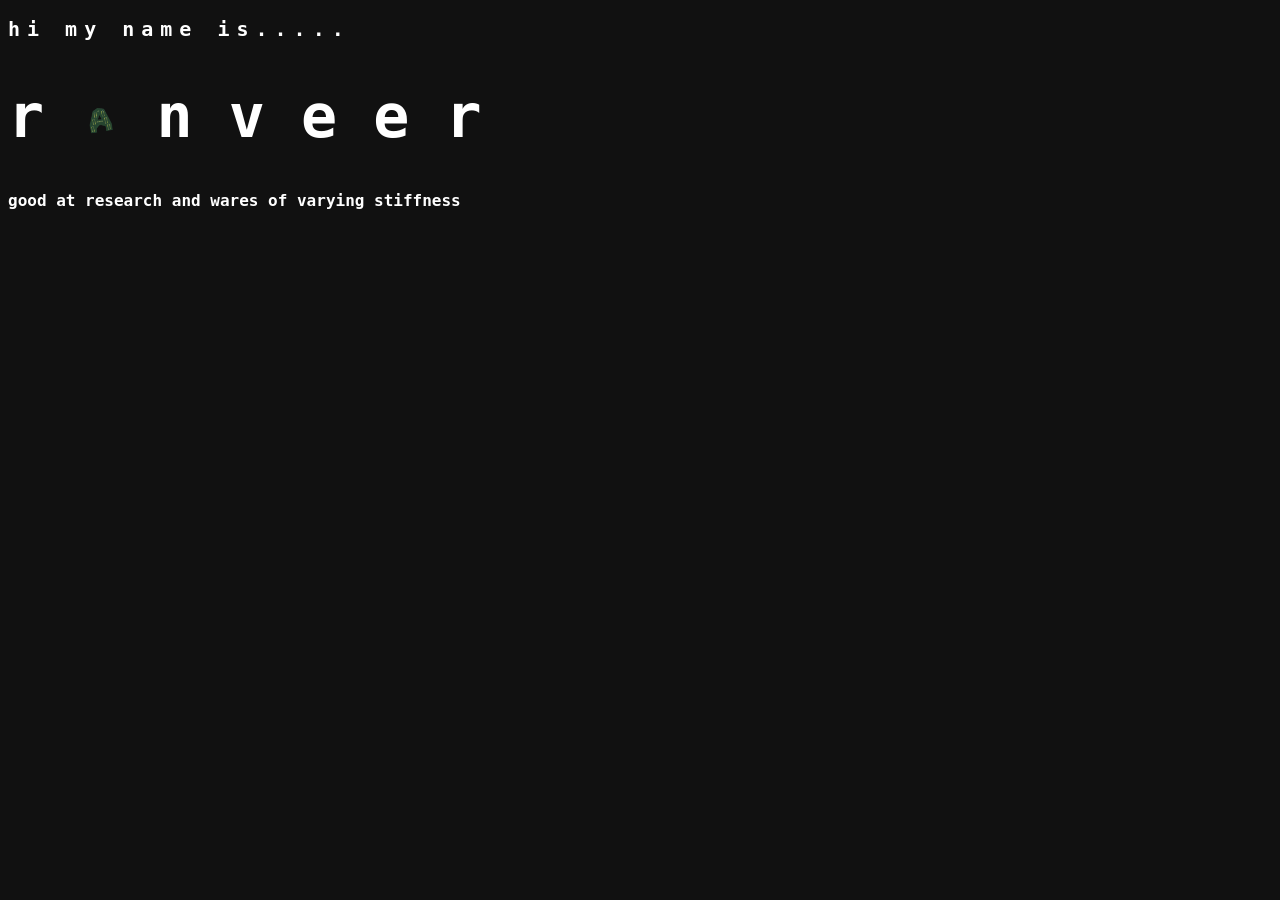
==== index.html @ 3e47b8fd "letter a, took way longer than it shouldve :(" ====
<!DOCTYPE html>
<html lang='en'>
    <head>
        <title>ranveer.codes</title>
        <link rel="stylesheet" href="style.css">
    </head>
    <body>
        <h2>hi my name is.....</h2>
        <h1>
            <span>r</span>
            <img src ="a-actuallyfree.png" class="a" alt="pcb">
            <span>n</span>
            <span>v</span>
            <span>e</span>
            <span>e</span>
            <span>r</span>
        </h1>
        <p>good at research and wares of varying stiffness</p>
    </body>
</html>
---- style.css ----
body {
    background-color: #111;
    color: white;
    font-family: "JetBrainsMono Nerd Font", monospace;
}
h2 {
    font-size: 20px;
    letter-spacing: 7px;
}
h1 {
    font-size:60px;
}
p {
    font-weight: 700;
}

.a {
    height: 1em;
    width: auto;
    vertical-align: middle;
}
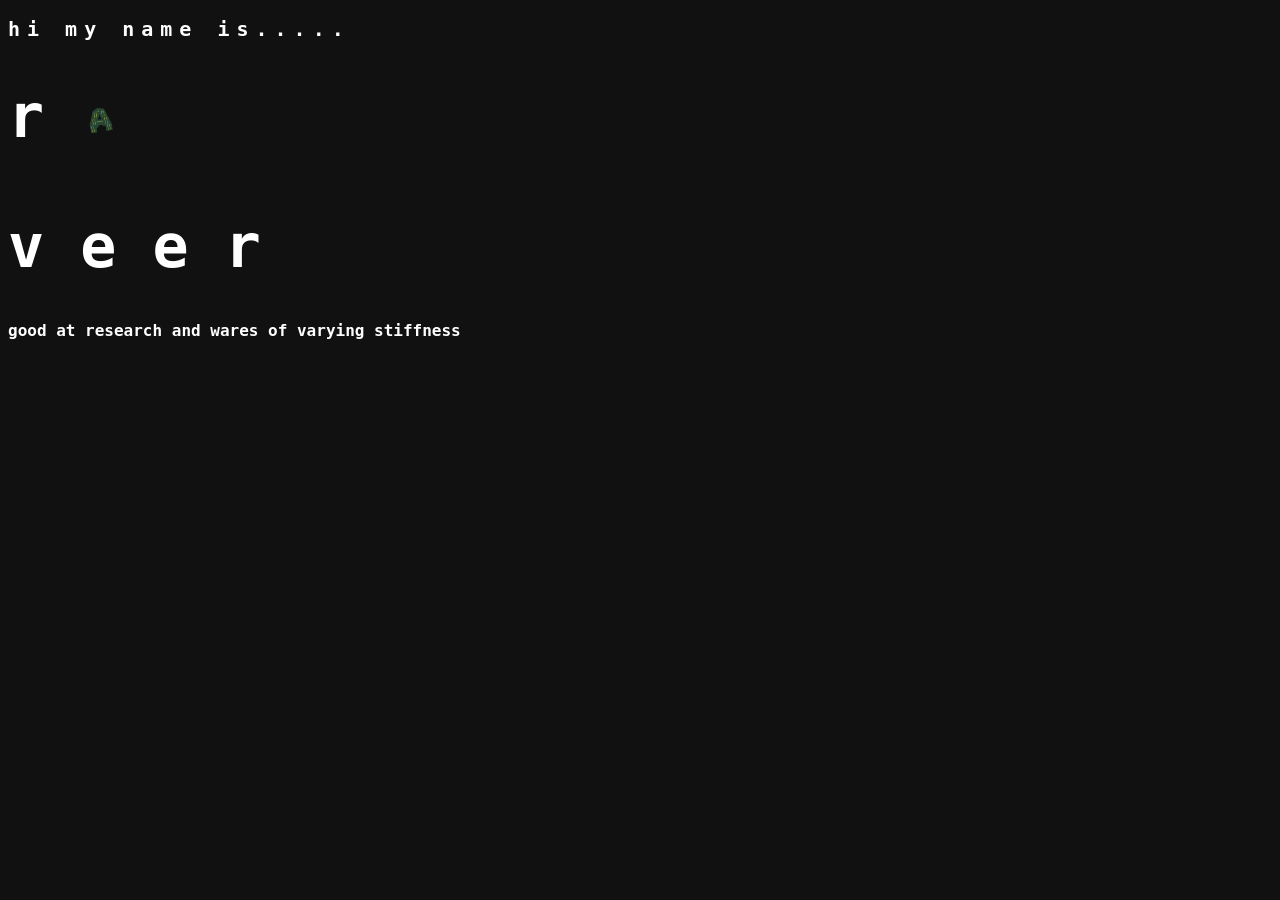
==== commit ebd16881: "e! prob should do my homework now" ====
--- a/index.html
+++ b/index.html
@@ -9,7 +9,7 @@
         <h1>
             <span>r</span>
             <img src ="a-actuallyfree.png" class="a" alt="pcb">
-            <span>n</span>
+            <pre id="letter-n"></pre>
             <span>v</span>
             <span>e</span>
             <span>e</span>
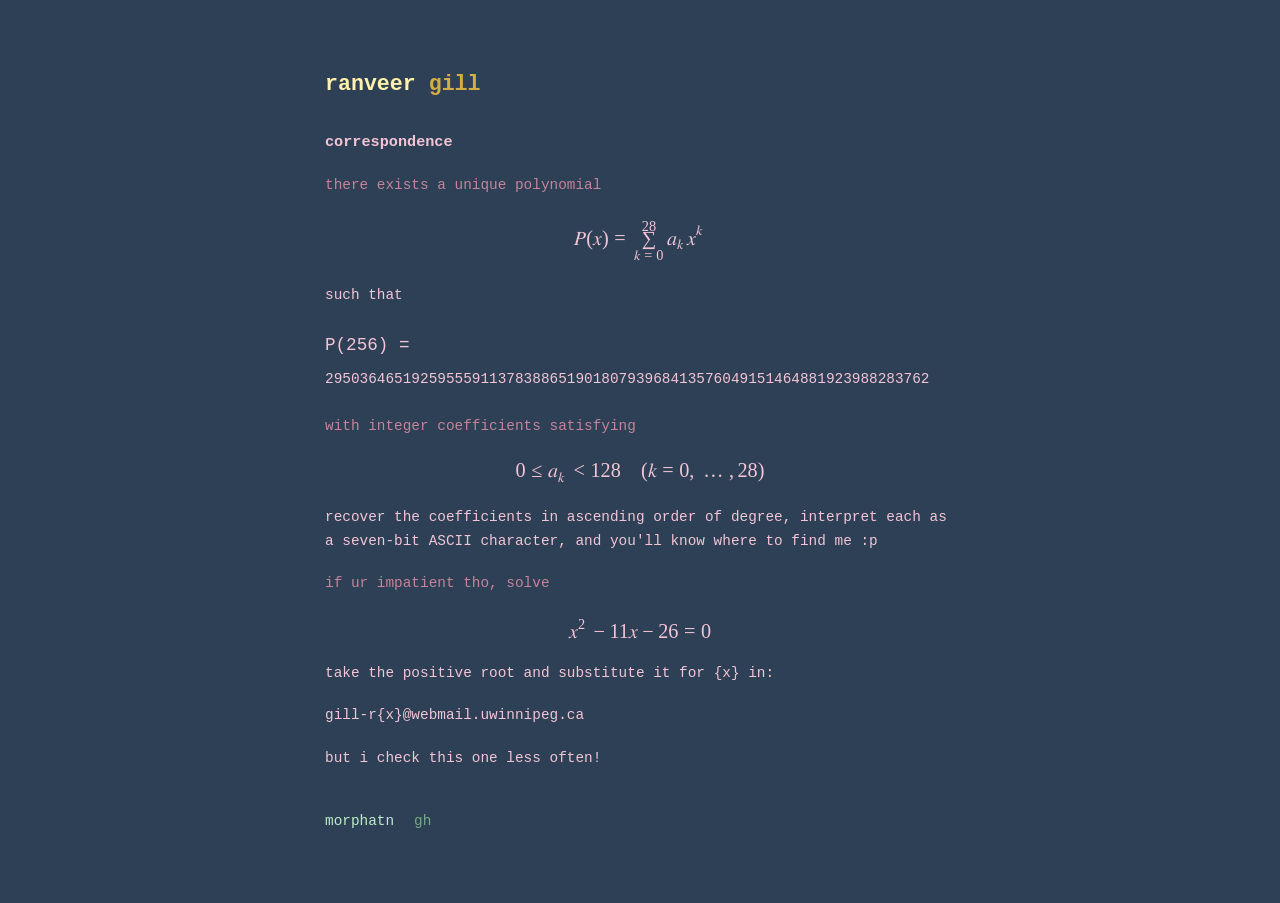
==== commit 3e6e6953: "temp pages and writeup" ====
--- a/index.html
+++ b/index.html
@@ -1,20 +1,52 @@
 <!DOCTYPE html>
-<html lang='en'>
-    <head>
-        <title>ranveer.codes</title>
-        <link rel="stylesheet" href="style.css">
-    </head>
-    <body>
-        <h2>hi my name is.....</h2>
-        <h1>
-            <span>r</span>
-            <img src ="a-actuallyfree.png" class="a" alt="pcb">
-            <pre id="letter-n"></pre>
-            <span>v</span>
-            <span>e</span>
-            <span>e</span>
-            <span>r</span>
-        </h1>
-        <p>good at research and wares of varying stiffness</p>
-    </body>
+<html lang="en">
+<head>
+    <meta charset="UTF-8">
+    <meta name="viewport" content="width=device-width, initial-scale=1">
+    <meta name="description" content="ranveer gill — projects and correspondence">
+    <title>ranveer gill</title>
+    <link rel="stylesheet" href="style.css">
+</head>
+<body>
+    <main>
+        <h1><span class="name-light">ranveer</span> <span class="name-dark">gill</span></h1>
+        <section aria-labelledby="correspondence">
+            <h2 id="correspondence">correspondence</h2>
+            <p>there exists a unique polynomial</p>
+            <div class="equation">
+                <math display="block" aria-label="P of x equals the sum from k equals zero to twenty-eight of a sub k times x to the k">
+                    <mi>P</mi><mo>(</mo><mi>x</mi><mo>)</mo><mo>=</mo>
+                    <munderover><mo>∑</mo><mrow><mi>k</mi><mo>=</mo><mn>0</mn></mrow><mn>28</mn></munderover>
+                    <msub><mi>a</mi><mi>k</mi></msub><msup><mi>x</mi><mi>k</mi></msup>
+                </math>
+            </div>
+            <p>such that</p>
+            <div class="equation evaluation" aria-label="P of 256 equals the following integer">
+                <span>P(256) =</span>
+                <code>2950364651925955591137838865190180793968413576049151464881923988283762</code>
+            </div>
+            <p>with integer coefficients satisfying</p>
+            <div class="equation">
+                <math display="block" aria-label="zero is less than or equal to a sub k, which is less than 128, for k from zero to twenty-eight">
+                    <mn>0</mn><mo>≤</mo><msub><mi>a</mi><mi>k</mi></msub><mo>&lt;</mo><mn>128</mn>
+                    <mspace width="1em"/><mo>(</mo><mi>k</mi><mo>=</mo><mn>0</mn><mo>,</mo><mo>…</mo><mo>,</mo><mn>28</mn><mo>)</mo>
+                </math>
+            </div>
+            <p>recover the coefficients in ascending order of degree, interpret each as a seven-bit ASCII character, and you'll know where to find me :p</p>
+            <p>if ur impatient tho, solve</p>
+            <div class="equation">
+                <math display="block" aria-label="x squared minus eleven x minus twenty-six equals zero">
+                    <msup><mi>x</mi><mn>2</mn></msup><mo>−</mo><mn>11</mn><mi>x</mi><mo>−</mo><mn>26</mn><mo>=</mo><mn>0</mn>
+                </math>
+            </div>
+            <p>take the positive root and substitute it for <code>{x}</code> in:</p>
+            <p class="contact"><code>gill-r{x}@webmail.uwinnipeg.ca</code></p>
+            <p class="aside">but i check this one less often!</p>
+        </section>
+        <nav aria-label="links">
+            <a href="morphatn/">morphatn</a>
+            <a href="https://github.com/ranveerlabs">gh</a>
+        </nav>
+    </main>
+</body>
 </html>
--- a/style.css
+++ b/style.css
@@ -1,21 +1,70 @@
-body {
-    background-color: #111;
-    color: white;
-    font-family: "JetBrainsMono Nerd Font", monospace;
-}
-h2 {
-    font-size: 20px;
-    letter-spacing: 7px;
-}
-h1 {
-    font-size:60px;
-}
-p {
-    font-weight: 700;
+* { box-sizing: border-box; }
+
+:root {
+    color-scheme: dark;
+    min-height: 100%;
+    background: #2d4055;
+    --background: #2d4055;
+    --text: #c7839b;
+    --heading: #e0efff;
+    --math: #f3c4d5;
+    --link: #9fcaff;
+    --muted: #e3aec2;
 }
 
-.a {
-    height: 1em;
-    width: auto;
-    vertical-align: middle;
+body {
+    max-width: 670px;
+    margin: 70px auto;
+    padding: 0 20px;
+    background: #2d4055;
+    color: var(--text);
+    font-family: "SF Mono", "SFMono-Regular", ui-monospace, Menlo, Consolas, "Liberation Mono", monospace;
+    font-size: 0.9rem;
+    line-height: 1.6;
+    -webkit-font-smoothing: antialiased;
 }
+
+h1 {
+    margin: 0 0 2rem;
+    color: var(--heading);
+    font-size: 1.35rem;
+    line-height: 1.3;
+}
+
+h2 {
+    margin: 0 0 1.2rem;
+    color: #f3c4d5;
+    font-size: 0.95rem;
+}
+
+p { margin: 0 0 1.2rem; }
+
+.equation {
+    margin: 1.5rem 0;
+    color: var(--math);
+    font-size: 1.1rem;
+}
+
+.equation math { font-size: 1.15em; }
+.evaluation { display: grid; gap: 0.6rem; }
+.evaluation code { overflow-wrap: anywhere; font-size: 0.9rem; }
+code { font-family: inherit; color: var(--math); }
+.contact { overflow-wrap: anywhere; }
+.aside { color: var(--muted); }
+
+a { color: var(--link); text-decoration: none; }
+a:hover, a:focus-visible { color: var(--heading); text-decoration: underline; }
+a:focus-visible { outline: 2px solid currentColor; outline-offset: 4px; }
+
+nav { display: flex; flex-wrap: wrap; gap: 1.25rem; margin-top: 2.5rem; }
+
+@media (max-width: 480px) {
+    body { margin: 40px auto; }
+    .equation { font-size: 1rem; }
+}
+
+.name-light { color: #fff0ad; }
+.name-dark { color: #d4ad45; }
+section > p:nth-of-type(even) { color: #f3c4d5; }
+nav a:first-child { color: #bdebc9; }
+nav a:nth-child(2) { color: #75ab87; }
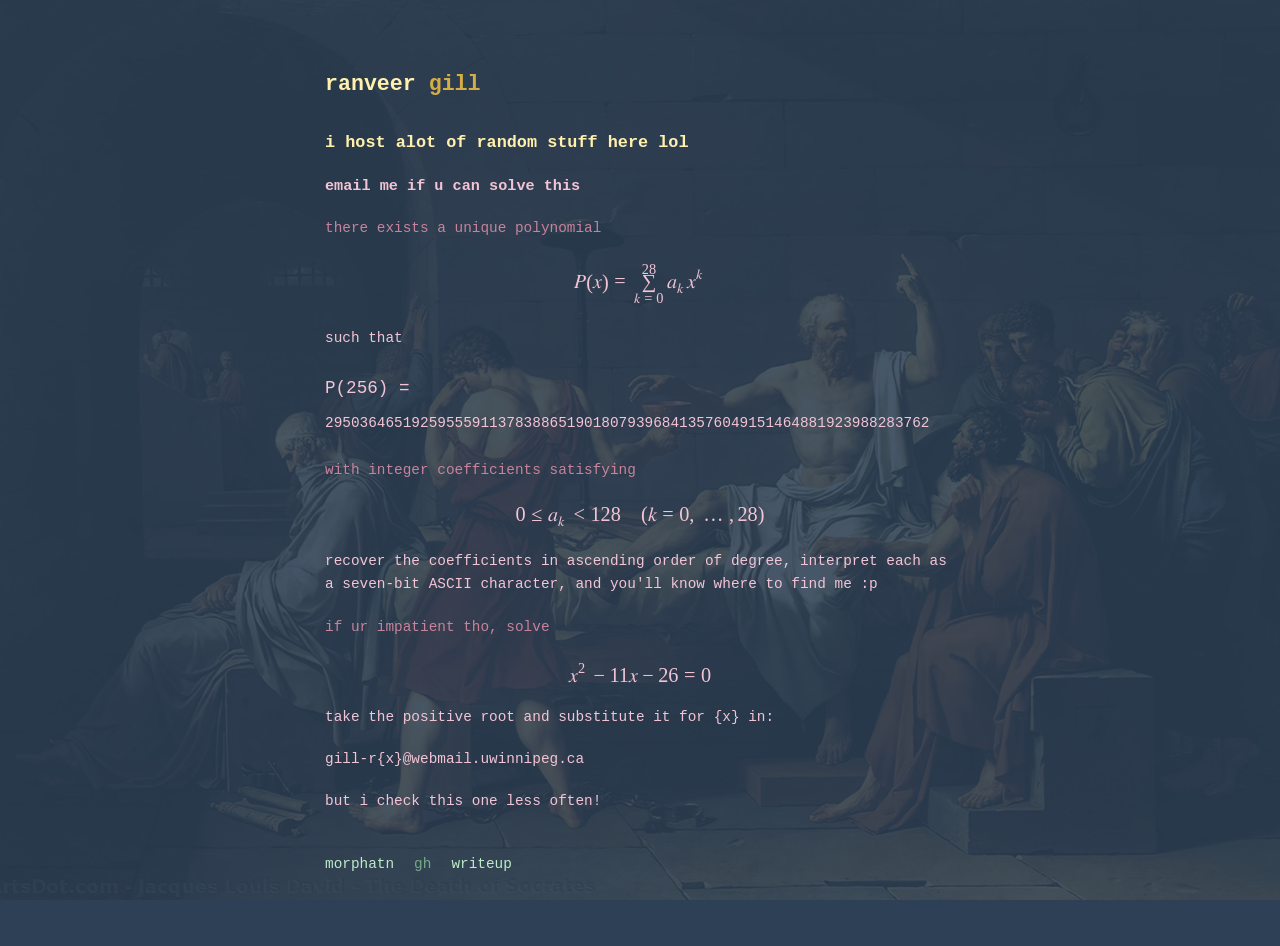
==== commit 76db3cc0: "backgrounds and writeup" ====
--- a/index.html
+++ b/index.html
@@ -3,15 +3,31 @@
 <head>
     <meta charset="UTF-8">
     <meta name="viewport" content="width=device-width, initial-scale=1">
-    <meta name="description" content="ranveer gill — projects and correspondence">
-    <title>ranveer gill</title>
+    <meta name="description" content="ranveer gill stuff">
+    <title>sup</title>
     <link rel="stylesheet" href="style.css">
+    <style>
+    body {
+        isolation: isolate;
+    }
+
+    body::before {
+        content: "";
+        position: fixed;
+        inset: 0;
+        background: url("../img3.jpg") center / cover no-repeat;
+        opacity: 0.12;
+        z-index: -1;
+        pointer-events: none;
+    }
+    </style>
 </head>
 <body>
     <main>
         <h1><span class="name-light">ranveer</span> <span class="name-dark">gill</span></h1>
-        <section aria-labelledby="correspondence">
-            <h2 id="correspondence">correspondence</h2>
+        <h3 style="color: #fff0ad;">i host alot of random stuff here lol</h3>
+        <section aria-labelledby="comms">
+            <h2 id="correspondence">email me if u can solve this</h2>
             <p>there exists a unique polynomial</p>
             <div class="equation">
                 <math display="block" aria-label="P of x equals the sum from k equals zero to twenty-eight of a sub k times x to the k">
@@ -46,6 +62,7 @@
         <nav aria-label="links">
             <a href="morphatn/">morphatn</a>
             <a href="https://github.com/ranveerlabs">gh</a>
+            <a href="writeup/" style="color: #bdebc9;">writeup</a>
         </nav>
     </main>
 </body>
--- a/style.css
+++ b/style.css
@@ -68,3 +68,21 @@
 section > p:nth-of-type(even) { color: #f3c4d5; }
 nav a:first-child { color: #bdebc9; }
 nav a:nth-child(2) { color: #75ab87; }
+
+figure { margin: 2rem 0; }
+figure img { display: block; width: 100%; height: auto; border: 1px solid #60778e; }
+figcaption { margin-top: 0.7rem; color: var(--muted); font-size: 0.8rem; line-height: 1.6; }
+
+
+main:has(> figure) section { margin-top: 2.75rem; }
+main:has(> figure) > nav { margin: 0 0 2rem; }
+main:has(> figure) h2 { font-size: 1.05rem; }
+main:has(> figure) ul { padding-left: 1.4rem; margin-bottom: 1.5rem; }
+main:has(> figure) li { margin-bottom: 0.65rem; }
+.table-scroll { overflow-x: auto; margin: 1.5rem 0; }
+main:has(> figure) table { width: 100%; border-collapse: collapse; font-size: 0.82rem; }
+main:has(> figure) caption { text-align: left; color: var(--math); margin-bottom: 0.75rem; }
+main:has(> figure) th, main:has(> figure) td { padding: 0.65rem 0.7rem; text-align: left; border-bottom: 1px solid #60778e; }
+main:has(> figure) th { color: var(--math); font-weight: 500; }
+
+main:has(> figure) h3 { margin: 1.75rem 0 1rem; color: var(--math); font-size: 0.95rem; }
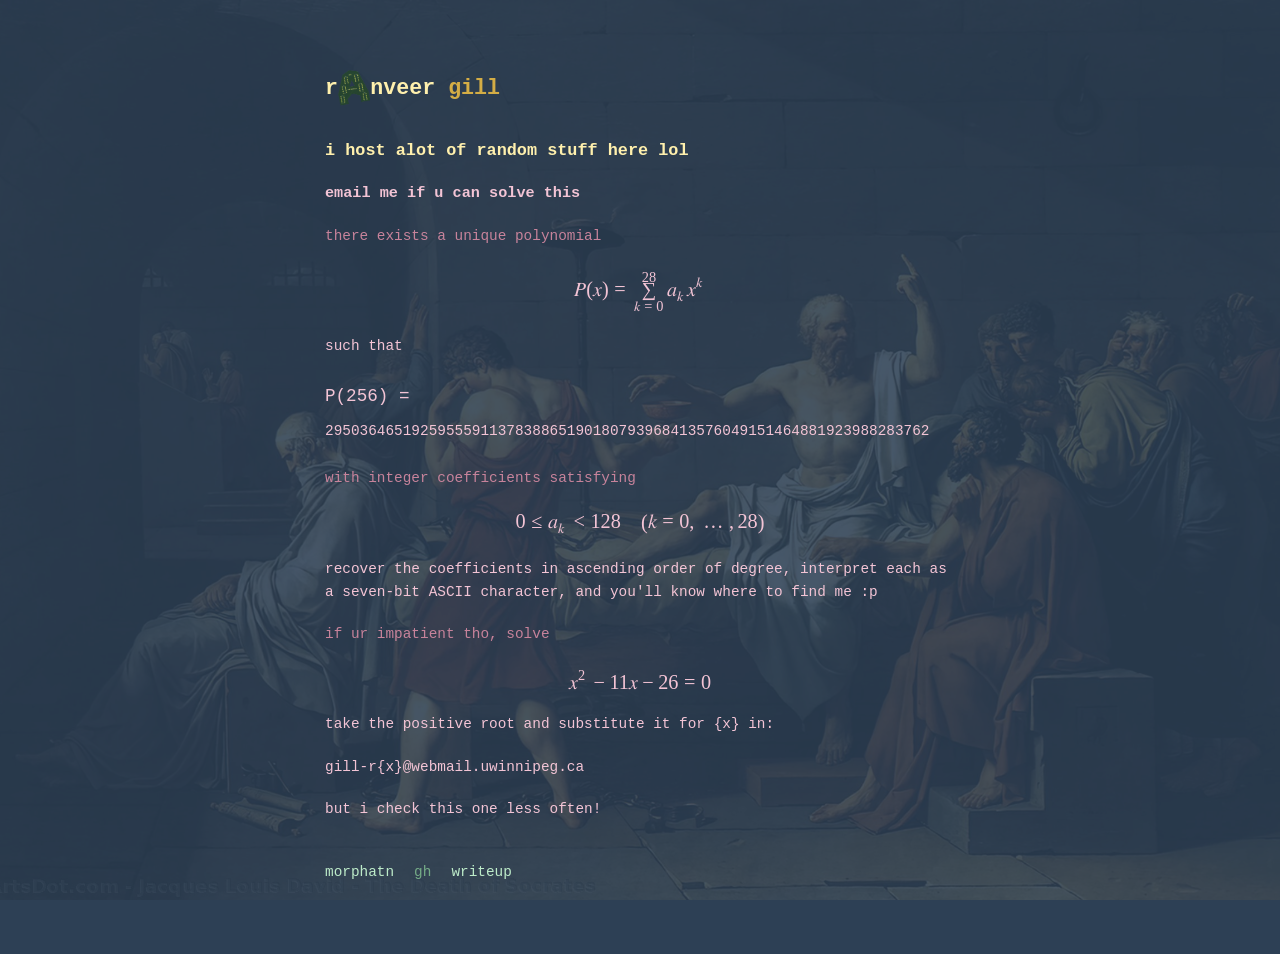
==== commit 4b0ffd3a: "js and video (alongside some reluctance)" ====
--- a/index.html
+++ b/index.html
@@ -21,10 +21,15 @@
         pointer-events: none;
     }
     </style>
+    <link rel="icon" href="favicon.ico">
+    <link rel="icon" type="image/png" href="favicon.png" sizes="192x192">
 </head>
 <body>
     <main>
-        <h1><span class="name-light">ranveer</span> <span class="name-dark">gill</span></h1>
+        <h1 aria-label="ranveer gill">
+            <span class="name-light">r<svg aria-hidden="true" width="1.5em" height="1.65em" viewBox="150 282 369 405"><image href="pcb-a.png" width="632" height="948"/></svg>nveer</span>
+            <span class="name-dark">gill</span>
+        </h1>
         <h3 style="color: #fff0ad;">i host alot of random stuff here lol</h3>
         <section aria-labelledby="comms">
             <h2 id="correspondence">email me if u can solve this</h2>
--- a/style.css
+++ b/style.css
@@ -4,12 +4,6 @@
     color-scheme: dark;
     min-height: 100%;
     background: #2d4055;
-    --background: #2d4055;
-    --text: #c7839b;
-    --heading: #e0efff;
-    --math: #f3c4d5;
-    --link: #9fcaff;
-    --muted: #e3aec2;
 }
 
 body {
@@ -17,16 +11,15 @@
     margin: 70px auto;
     padding: 0 20px;
     background: #2d4055;
-    color: var(--text);
+    color: #c7839b;
     font-family: "SF Mono", "SFMono-Regular", ui-monospace, Menlo, Consolas, "Liberation Mono", monospace;
     font-size: 0.9rem;
     line-height: 1.6;
     -webkit-font-smoothing: antialiased;
 }
-
 h1 {
     margin: 0 0 2rem;
-    color: var(--heading);
+    color: #e0efff;
     font-size: 1.35rem;
     line-height: 1.3;
 }
@@ -41,19 +34,19 @@
 
 .equation {
     margin: 1.5rem 0;
-    color: var(--math);
+    color: #f3c4d5;
     font-size: 1.1rem;
 }
 
 .equation math { font-size: 1.15em; }
 .evaluation { display: grid; gap: 0.6rem; }
 .evaluation code { overflow-wrap: anywhere; font-size: 0.9rem; }
-code { font-family: inherit; color: var(--math); }
+code { font-family: inherit; color: #f3c4d5; }
 .contact { overflow-wrap: anywhere; }
-.aside { color: var(--muted); }
+.aside { color: #e3aec2; }
 
-a { color: var(--link); text-decoration: none; }
-a:hover, a:focus-visible { color: var(--heading); text-decoration: underline; }
+a { color: #9fcaff; text-decoration: none; }
+a:hover, a:focus-visible { color: #e0efff; text-decoration: underline; }
 a:focus-visible { outline: 2px solid currentColor; outline-offset: 4px; }
 
 nav { display: flex; flex-wrap: wrap; gap: 1.25rem; margin-top: 2.5rem; }
@@ -64,6 +57,7 @@
 }
 
 .name-light { color: #fff0ad; }
+.name-light svg { vertical-align: middle; }
 .name-dark { color: #d4ad45; }
 section > p:nth-of-type(even) { color: #f3c4d5; }
 nav a:first-child { color: #bdebc9; }
@@ -71,7 +65,7 @@
 
 figure { margin: 2rem 0; }
 figure img { display: block; width: 100%; height: auto; border: 1px solid #60778e; }
-figcaption { margin-top: 0.7rem; color: var(--muted); font-size: 0.8rem; line-height: 1.6; }
+figcaption { margin-top: 0.7rem; color: #e3aec2; font-size: 0.8rem; line-height: 1.6; }
 
 
 main:has(> figure) section { margin-top: 2.75rem; }
@@ -81,8 +75,8 @@
 main:has(> figure) li { margin-bottom: 0.65rem; }
 .table-scroll { overflow-x: auto; margin: 1.5rem 0; }
 main:has(> figure) table { width: 100%; border-collapse: collapse; font-size: 0.82rem; }
-main:has(> figure) caption { text-align: left; color: var(--math); margin-bottom: 0.75rem; }
+main:has(> figure) caption { text-align: left; color: #f3c4d5; margin-bottom: 0.75rem; }
 main:has(> figure) th, main:has(> figure) td { padding: 0.65rem 0.7rem; text-align: left; border-bottom: 1px solid #60778e; }
-main:has(> figure) th { color: var(--math); font-weight: 500; }
+main:has(> figure) th { color: #f3c4d5; font-weight: 500; }
 
-main:has(> figure) h3 { margin: 1.75rem 0 1rem; color: var(--math); font-size: 0.95rem; }
+main:has(> figure) h3 { margin: 1.75rem 0 1rem; color: #f3c4d5; font-size: 0.95rem; }
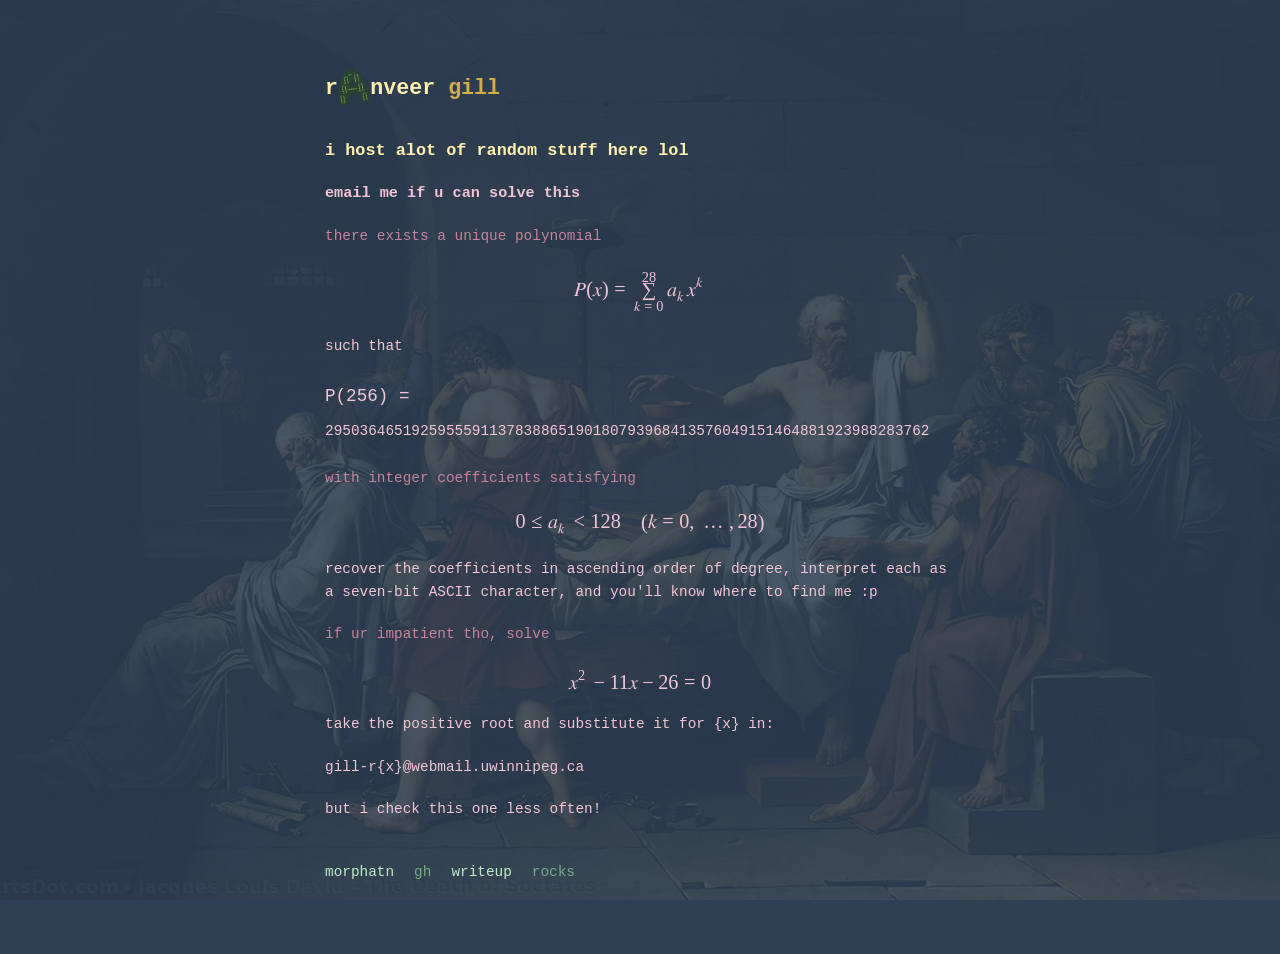
==== commit ec519c6a: "rocks!" ====
--- a/index.html
+++ b/index.html
@@ -68,6 +68,7 @@
             <a href="morphatn/">morphatn</a>
             <a href="https://github.com/ranveerlabs">gh</a>
             <a href="writeup/" style="color: #bdebc9;">writeup</a>
+            <a href='rocks/' style='color: #75ab87;'>rocks</a>
         </nav>
     </main>
 </body>
